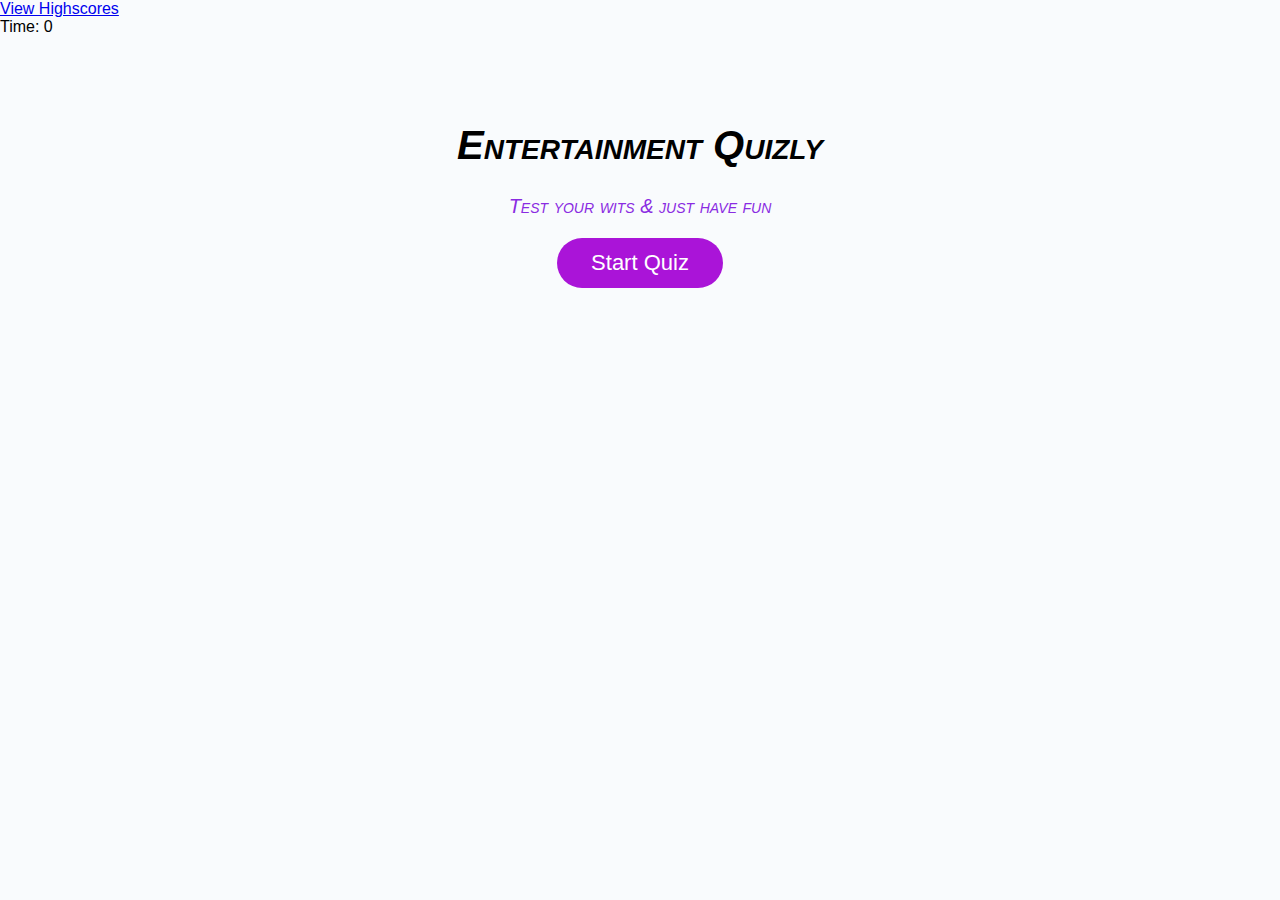
==== index.html @ 6adb712c "startup scripting of HTML, CSS & JS" ====
<!DOCTYPE html>
<html lang="en">
<head>
    <meta charset="UTF-8">
    <meta http-equiv="X-UA-Compatible" content="IE=edge">
    <meta name="viewport" content="width=device-width, initial-scale=1.0">
    <title>Entertainment Quizly API</title>
    <link rel="stylesheet" href="./assets/css/style.css">
</head>

<body>
    <main class="page-content"></main>
        <section class="wrapper">
        <div class="score"><a href="score.html">View Highscores</a></div>
        <div class="timer">Time: <span id="time">0</span></div>
    </section>

<header>
    <h1 class="header">Entertainment Quizly</h1>
    <p>Test your wits & just have fun </p>    
    <button class="btn" id="start-quiz">Start Quiz</button>
</header>          

<div id="questions" class="hide">
    <h2 id="question-title"></h2>
    <div id="choices" class="choices"></div>
</div>

  <script src="./assets/js/script.js"></script>
  <script src="./assets/js/questions.js"></script>
   
</body>
</html>
---- assets/css/style.css ----
*,
*::before,
*::after {
  box-sizing: border-box;
}

html,
body {
  height: 100%;
  margin: 0;
  padding: 0;
}

body {
  font-family: sans-serif;
  background-color: #f9fbfd;
}



header{
    text-align: center;
    padding-top: 50px;
    padding-bottom: 50px;
    margin: 10px;
    font-family:'Franklin Gothic Medium', 'Arial Narrow', Arial, sans-serif;
    font-size: 20px;
    font-style: oblique;
    font-variant: small-caps;
}

p{
font-size: 20px;
color:blueviolet

}

button {
    border: none;
    background-color: rgb(170, 20, 216);
    border-radius: 25px;
    color: hsl(0, 0%, 100%);
    display: inline-block;
    font-size: 22px;
    line-height: 22px;
    margin: 16px 16px 16px 20px;
    padding: 14px 34px;
    cursor: pointer;
    margin: 0 auto;
    display: block;
    align-self: center;
  }

  
  button[disabled] {
    cursor: default;
    background: #c0c7cf;
  }
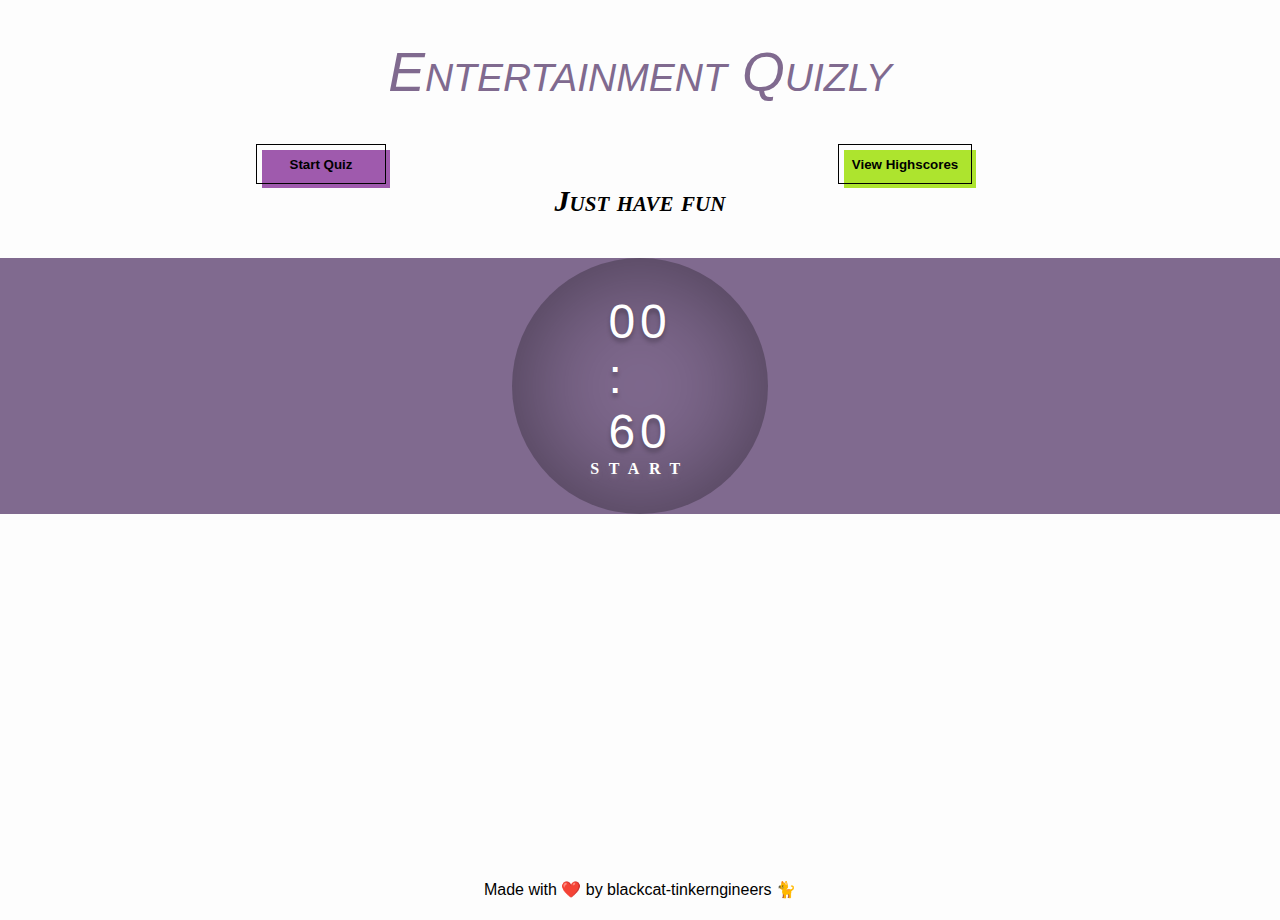
==== commit 62d00636: "coding continuation html, css & js" ====
--- a/index.html
+++ b/index.html
@@ -9,25 +9,26 @@
 </head>
 
 <body>
-    <main class="page-content"></main>
-        <section class="wrapper">
-        <div class="score"><a href="score.html">View Highscores</a></div>
-        <div class="timer">Time: <span id="time">0</span></div>
-    </section>
-
-<header>
-    <h1 class="header">Entertainment Quizly</h1>
-    <p>Test your wits & just have fun </p>    
-    <button class="btn" id="start-quiz">Start Quiz</button>
-</header>          
-
-<div id="questions" class="hide">
-    <h2 id="question-title"></h2>
-    <div id="choices" class="choices"></div>
-</div>
-
-  <script src="./assets/js/script.js"></script>
-  <script src="./assets/js/questions.js"></script>
-   
+    <header>
+        <div class="header">Entertainment Quizly</div>
+            <button class="btn" id="start-quiz">Start Quiz</button>
+            <button class="score" id="score.html">View Highscores</button>
+            <h1>Just have fun </h1>    
+    </header>  
+    <div class="content-wrap"></div>
+        <div class="outerRing">
+            <div class="timer">
+                <div class="time">
+                   <div class="min"></div> <span id="minutes">00</span>
+                    <div class="colon"></div><span id="colon">:</span>
+                    <div class="sec"></div><span id="seconds">60</span>
+                </div>
+            <div id="stsp" class="stsp">START</div>
+        </div>      
+    </div>   
+            <script src="./assets/js/so4
+            core.js"></script>
+                <script src="./assets/js/script.js"></script>
 </body>
+<div id="footer" class="footer"><a href="https://github.com/Blackcat-Tinkerngineers"></a>Made with ❤️ by blackcat-tinkerngineers 🐈</div>
 </html>--- a/assets/css/style.css
+++ b/assets/css/style.css
@@ -1,60 +1,216 @@
 *,
 *::before,
 *::after {
+  margin: 0;
+  padding: 0;
   box-sizing: border-box;
+  
 }
 
 html,
 body {
+  position: relative;
+  min-height: 100vh;
+}
+
+/*header start */
+
+.header {
+  position: relative;
+  height: 10%;
+  bottom: 0px;
+  padding: 20px;
+  margin: 20px;
+  font-size: 55px;
+  text-align: center;
+  font-family: Impact, Haettenschweiler, 'Arial Narrow Bold', sans-serif;
+  font-style: oblique;
+  color: #806a8f;
+  font-variant: small-caps;  
+}
+
+h1 {
+  text-align: center;
+  font-variant: small-caps;
+  font-size: 30px;
+  font-style: oblique;
+}
+
+
+.btn{
+ display: inline;
+ text-align: center;
+ padding-right: 1%;
+ padding-left: 1%;
+ margin-left: 20%;
+ margin-right:35%;
+  min-width: 130px;
+  height: 40px;
+  color: #fff;
+  font-weight: bold;
+  cursor: pointer;
+  transition: all 0.3s ease;
+  position: relative;
+  outline: none;
+  border: 1px solid #000;
+  color: rgb(0, 0, 0);
+  background: transparent;
+}
+  .btn:hover:after {
+  top: 0;
+  left: 0;
+}
+
+.btn:after {
+  content: "";
+  width: 100%;
+  z-index: -1;
+  position: absolute;
   height: 100%;
-  margin: 0;
-  padding: 0;
+  top: 5px;
+  left: 5px;
+  transition: 0.2s;
+  background-color: #9f5aad;
+}
+
+
+
+.score{
+  display: inline;
+  padding-left: 1%;
+  padding-right: 1%;
+  margin-right: 20%;
+  text-align: center;
+}
+
+.score {
+    min-width: 130px;
+    height: 40px;
+    color: #fff;
+    font-weight: bold;
+    cursor: pointer;
+    transition: all 0.3s ease;
+    position: relative;
+    outline: none;
+    border: 1px solid #000;
+    color: #000;
+    background: transparent;
+  }
+
+  .score:hover:after {
+    top: 0;
+    left: 0;
+  }
+
+  .score:after {
+    content: "";
+    width: 100%;
+    z-index: -1;
+    position: absolute;
+    height: 100%;
+    top: 5px;
+    left: 5px;
+    transition: 0.2s;
+    background-color: #ade42e;
+  }
+
+/* timer start */  
+/* Code source https://codepen.io/skay/pen/xxXGKZy */
+  
+:root{
+  --bg: #fdfdfd;
+  --normal-ring: #806a8f;
+  --red-ring: #850404;
+  --green-ring: #72ca0e;
+  --timer-bg: radial-gradient(
+    51.4% 51.1% at 21.7% 18.6%
+    #34a113 0%
+    #f8d745 100%
+
+  );
+
+--font-timer: 'Franklin Gothic Medium', 'Arial Narrow', Arial, sans-serif;
+--font-stsp: 'Franklin Gothic Medium', 'Arial Narrow', Arial, sans-serif;
+--font-clr: #ffffff;
 }
 
 body {
-  font-family: sans-serif;
-  background-color: #f9fbfd;
-}
-
-
-
-header{
-    text-align: center;
-    padding-top: 50px;
-    padding-bottom: 50px;
-    margin: 10px;
-    font-family:'Franklin Gothic Medium', 'Arial Narrow', Arial, sans-serif;
-    font-size: 20px;
-    font-style: oblique;
-    font-variant: small-caps;
-}
-
-p{
-font-size: 20px;
-color:blueviolet
-
-}
-
-button {
-    border: none;
-    background-color: rgb(170, 20, 216);
-    border-radius: 25px;
-    color: hsl(0, 0%, 100%);
-    display: inline-block;
-    font-size: 22px;
-    line-height: 22px;
-    margin: 16px 16px 16px 20px;
-    padding: 14px 34px;
-    cursor: pointer;
-    margin: 0 auto;
-    display: block;
-    align-self: center;
-  }
-
+	background: var(--bg);
+	min-height: 100vh;
+	overflow: hidden;
+}
+
+.content-wrap {
+	height: 10px;
+  width: 10px;
+  padding-bottom: 2.5rem;
+	background-color: transparent;
+  align-self: center;
+}
+
+
+.outerRing {
+	background: var(--normal-ring);
+}
+
+.timer {
+	background: var(--timer-bg);
+	padding: 2rem;
+  width: 100px;
+	height: 100px;
+	border-radius: 50%;
+	background: var(--timer-bg);
+	box-shadow: inset 0px 0px 114px rgba(0, 0, 0, 0.45);
+	display: flex;
+	justify-content: center;
+	align-items: center;
+	flex-direction: column;
+	padding: 8rem;
+  margin: 0 auto;
+}
+
+
+#time {
+  width: 300px;
+	text-align: center;
+	margin: 3rem 0 0 0;
+}
+
+
+
+.time span {
+  display: inline;
+	color: var(--font-clr);
+	font-family: var(--font-timer);
+	font-size: 3rem;
+	letter-spacing: 0.1em;
+	text-shadow: 0px 4px 4px rgba(0, 0, 0, 0.25);
+}
+
+
+
+#stsp {
+	color: var(--font-clr);
+	cursor: pointer;
+	font-family: Montserrat;
+	font-weight: bold;
+	font-size: 1rem;
+	line-height: 1.25rem;
+	letter-spacing: 0.6em;
+	text-shadow: 0px 4px 4px rgba(173, 158, 158, 0.25);
+}
+
+/* timer end*/
+
+.footer {
+  font-family: Arial, Helvetica, sans-serif;
+  color:#000; 
+  text-align: center;
+  position: absolute;
+  bottom: 0;
+  width: 100%;
+  height: 2.5rem; 
   
-  button[disabled] {
-    cursor: default;
-    background: #c0c7cf;
-  }
-
-  
+ 
+
+}
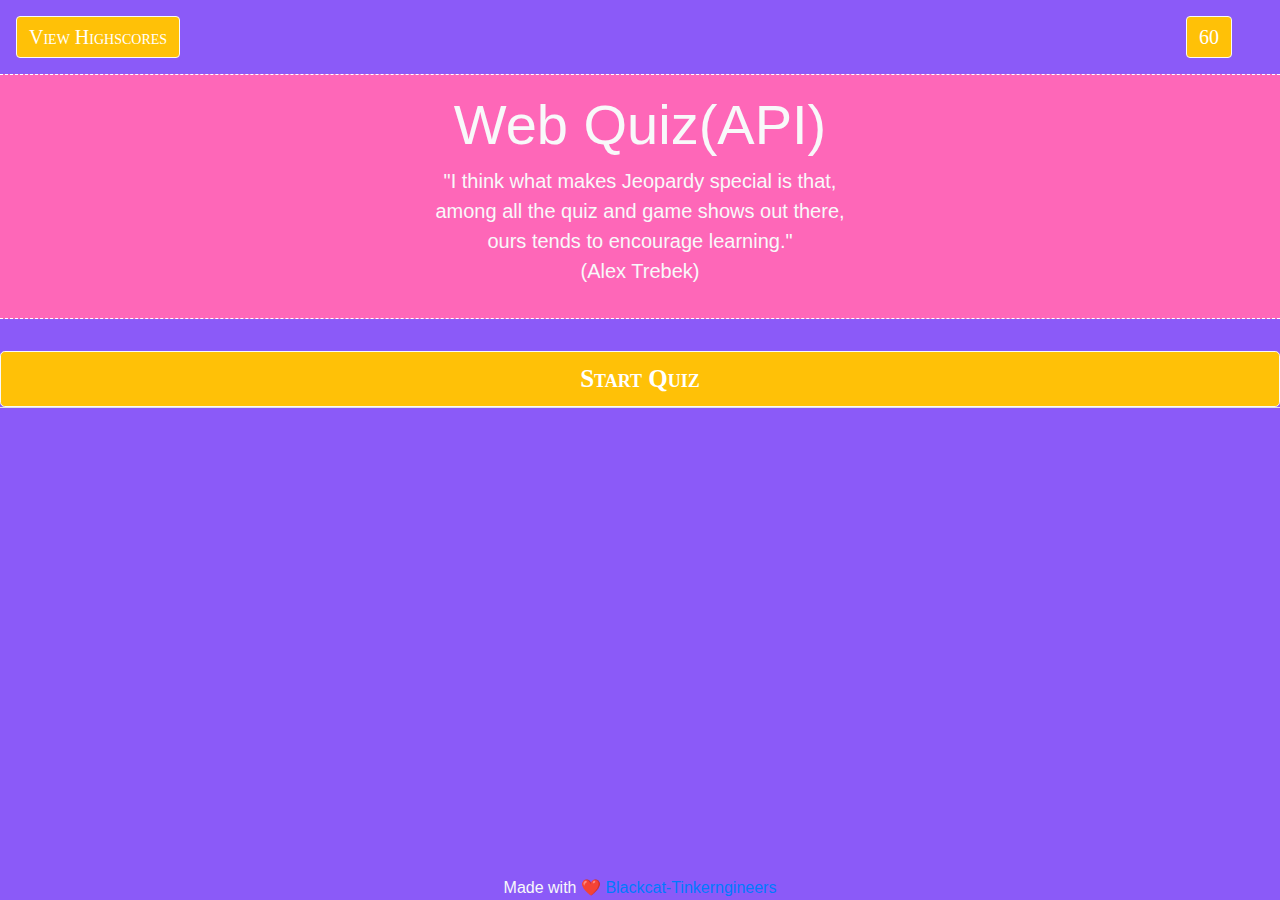
==== commit 48f9eea9: "final push before turning assignment in" ====
--- a/index.html
+++ b/index.html
@@ -1,34 +1,76 @@
 <!DOCTYPE html>
 <html lang="en">
+
 <head>
-    <meta charset="UTF-8">
-    <meta http-equiv="X-UA-Compatible" content="IE=edge">
-    <meta name="viewport" content="width=device-width, initial-scale=1.0">
-    <title>Entertainment Quizly API</title>
-    <link rel="stylesheet" href="./assets/css/style.css">
+  <title>Web Quiz API</title>
+  <meta charset="UTF-8">
+  <meta http-equiv="X-UA-Compatible" content="IE=edge">
+  <meta name="viewport" content="width=device-width, initial-scale=1, shrink-to-fit=no">
+  <link rel="stylesheet" href="https://stackpath.bootstrapcdn.com/bootstrap/4.3.1/css/bootstrap.min.css"
+  integrity="sha384-ggOyR0iXCbMQv3Xipma34MD+dH/1fQ784/j6cY/iJTQUOhcWr7x9JvoRxT2MZw1T" crossorigin="anonymous">
+  <link rel="stylesheet" href="./assets/css/style.css">
 </head>
 
-<body>
-    <header>
-        <div class="header">Entertainment Quizly</div>
-            <button class="btn" id="start-quiz">Start Quiz</button>
-            <button class="score" id="score.html">View Highscores</button>
-            <h1>Just have fun </h1>    
-    </header>  
-    <div class="content-wrap"></div>
-        <div class="outerRing">
-            <div class="timer">
-                <div class="time">
-                   <div class="min"></div> <span id="minutes">00</span>
-                    <div class="colon"></div><span id="colon">:</span>
-                    <div class="sec"></div><span id="seconds">60</span>
-                </div>
-            <div id="stsp" class="stsp">START</div>
-        </div>      
-    </div>   
-            <script src="./assets/js/so4
-            core.js"></script>
-                <script src="./assets/js/script.js"></script>
+<body class="d-flex flex-column min-vh-100">
+      <header class="navbar navbar-light bg-warning justify-content-between">
+        <a class="navbar-brand btn btn-outline-light" href="./highscores.html">View Highscores</a>
+        <div class="d-inline-block">
+          <div class="navbar navbar-light bg-warning justify-content-between my-2 my-sm-0">
+            <a class="navbar-brand btn btn-outline-light">
+              <div id="time" type="timer" aria-atomic="true"><span id="number">60</span></div>
+            </a>
+            <script src="./assets/js/timer.js"></script>
+          </div>
+        </div>
+      </header>
+      <div class="jumbotron jumbotron-fluid">
+        <div class="container">
+          <h3 class="display-4 text-light">Web Quiz(API)</h3>
+          <p class="lead text-light">"I think what makes Jeopardy special is that,
+            <br>among all the quiz and game shows out
+            there,
+            <br>ours tends to encourage learning."
+            <br>(Alex Trebek)
+          </p>
+        </div>
+      </div>
+
+      <!-- Button trigger modal -->
+      <button type="button" class="btn btn-lg btn-block btn-outline-light" data-toggle="modal" data-target="#startQuiz"
+        onclick="startTimer('time')">
+        Start Quiz
+      </button>
+
+      <!-- Modal -->
+      <div class="modal" id="startQuiz" tabindex="-1" role="dialog" aria-labelledby="exampleModalCenterTitle"
+        aria-hidden="true">
+        <div class="modal-dialog modal-dialog-centered" role="document">
+          <div class="modal-content">
+            <div class="modal-header">
+              <h5 class="modal-title" id="jsQuiz">Javascript Quiz</h5>
+              <button type="button" class="close" data-dismiss="modal" aria-label="Close">
+                <span aria-hidden="true">&times;</span>
+              </button>
+            </div>
+            <div class="modal-body">
+              <div id="quiz"></div>
+              <button id="submit" class="btn btn-block btn-outline-light btn-primary">Submit Quiz</button>
+              <div id="results"></div>
+            </div>
+          </div>
+        </div>
+      </div>
+      <script src="./assets/js/quiz-questions.js"></script>
+      <div class="modal-footer"></div>
+
+      <script src="https://code.jquery.com/jquery-3.3.1.slim.min.js"></script>
+      <script src="https://cdnjs.cloudflare.com/ajax/libs/popper.js/1.14.7/umd/popper.min.js"></script>
+      <script src="https://stackpath.bootstrapcdn.com/bootstrap/4.3.1/js/bootstrap.min.js"></script>
+      <script src="./assets/js/quiz-questions.js"></script>
+  
 </body>
-<div id="footer" class="footer"><a href="https://github.com/Blackcat-Tinkerngineers"></a>Made with ❤️ by blackcat-tinkerngineers 🐈</div>
+<footer class="page-footer mt-auto font-small text-light">Made with ❤️
+  <a href="https://github.com/Blackcat-Tinkerngineers">Blackcat-Tinkerngineers</a>
+</footer>
+
 </html>--- a/assets/css/style.css
+++ b/assets/css/style.css
@@ -1,216 +1,89 @@
-*,
-*::before,
-*::after {
-  margin: 0;
-  padding: 0;
-  box-sizing: border-box;
-  
+/* custom.css */
+body{
+    background-color: #8b5af8!important;
+    margin: 0 auto;
+    padding: 0;
 }
 
-html,
-body {
-  position: relative;
-  min-height: 100vh;
+.bg-warning{
+    background-color: #8b5af8!important;
+    font-family:'Lucida Sans', 'Lucida Sans Regular', Geneva;
+    font-weight: bold;
+    font-variant: small-caps;
+    font-size: 25px!important;
 }
 
-/*header start */
-
-.header {
-  position: relative;
-  height: 10%;
-  bottom: 0px;
-  padding: 20px;
-  margin: 20px;
-  font-size: 55px;
-  text-align: center;
-  font-family: Impact, Haettenschweiler, 'Arial Narrow Bold', sans-serif;
-  font-style: oblique;
-  color: #806a8f;
-  font-variant: small-caps;  
+.navbar-light .navbar-brand{
+    color: #fff!important;
 }
 
-h1 {
-  text-align: center;
-  font-variant: small-caps;
-  font-size: 30px;
-  font-style: oblique;
+.btn-outline-warning{
+    font-family:'Lucida Sans', 'Lucida Sans Regular', Geneva;
+    color: #fff!important;
+    font-weight: bold;
+    font-variant: small-caps;
+    font-size: 25px!important;
 }
 
+.display-4{
+    text-align: center!important;
+}
+
+.lead{
+    text-align: center;
+}
+
+.jumbotron{
+    padding: 1rem 1rem!important;
+    background-color: #fe67b8;
+    border-bottom: dashed 1px #fff;
+    border-top: dashed 1px #fff;
+}
 
 .btn{
- display: inline;
- text-align: center;
- padding-right: 1%;
- padding-left: 1%;
- margin-left: 20%;
- margin-right:35%;
-  min-width: 130px;
-  height: 40px;
-  color: #fff;
-  font-weight: bold;
-  cursor: pointer;
-  transition: all 0.3s ease;
-  position: relative;
-  outline: none;
-  border: 1px solid #000;
-  color: rgb(0, 0, 0);
-  background: transparent;
-}
-  .btn:hover:after {
-  top: 0;
-  left: 0;
+    background-color: rgb(255, 193, 7);
 }
 
-.btn:after {
-  content: "";
-  width: 100%;
-  z-index: -1;
-  position: absolute;
-  height: 100%;
-  top: 5px;
-  left: 5px;
-  transition: 0.2s;
-  background-color: #9f5aad;
+.btn-block{
+    font-family:'Lucida Sans', 'Lucida Sans Regular', Geneva;
+    color: #fff!important;
+    font-weight: bold;
+    font-variant: small-caps;
+    font-size: 25px!important;
 }
 
-
-
-.score{
-  display: inline;
-  padding-left: 1%;
-  padding-right: 1%;
-  margin-right: 20%;
-  text-align: center;
+.btn-primary{
+    font-family:'Lucida Sans', 'Lucida Sans Regular', Geneva;
+    color: #fff!important;
+    font-weight: bold;
+    font-variant: small-caps;
+    font-size: 20px!important;
+    border-color: rgb(255, 193, 7)!important;
 }
 
-.score {
-    min-width: 130px;
-    height: 40px;
-    color: #fff;
-    font-weight: bold;
-    cursor: pointer;
-    transition: all 0.3s ease;
-    position: relative;
-    outline: none;
-    border: 1px solid #000;
-    color: #000;
-    background: transparent;
-  }
-
-  .score:hover:after {
-    top: 0;
-    left: 0;
-  }
-
-  .score:after {
-    content: "";
-    width: 100%;
-    z-index: -1;
-    position: absolute;
-    height: 100%;
-    top: 5px;
-    left: 5px;
-    transition: 0.2s;
-    background-color: #ade42e;
-  }
-
-/* timer start */  
-/* Code source https://codepen.io/skay/pen/xxXGKZy */
-  
-:root{
-  --bg: #fdfdfd;
-  --normal-ring: #806a8f;
-  --red-ring: #850404;
-  --green-ring: #72ca0e;
-  --timer-bg: radial-gradient(
-    51.4% 51.1% at 21.7% 18.6%
-    #34a113 0%
-    #f8d745 100%
-
-  );
-
---font-timer: 'Franklin Gothic Medium', 'Arial Narrow', Arial, sans-serif;
---font-stsp: 'Franklin Gothic Medium', 'Arial Narrow', Arial, sans-serif;
---font-clr: #ffffff;
+/* modal & quiz css */
+.question{
+	font-weight: 600;
+}
+.answers {
+  margin-bottom: 20px;
+}
+.answers label{
+  display: block;
+}
+#submit{
+	font-family: sans-serif;
+	font-size: 20px;
+	color: #fff;
+	border: 0px;
+	border-radius: 3px;
+	padding: 20px;
+	cursor: pointer;
+	margin-bottom: 20px;
 }
 
-body {
-	background: var(--bg);
-	min-height: 100vh;
-	overflow: hidden;
-}
+/* End */
 
-.content-wrap {
-	height: 10px;
-  width: 10px;
-  padding-bottom: 2.5rem;
-	background-color: transparent;
-  align-self: center;
-}
-
-
-.outerRing {
-	background: var(--normal-ring);
-}
-
-.timer {
-	background: var(--timer-bg);
-	padding: 2rem;
-  width: 100px;
-	height: 100px;
-	border-radius: 50%;
-	background: var(--timer-bg);
-	box-shadow: inset 0px 0px 114px rgba(0, 0, 0, 0.45);
-	display: flex;
-	justify-content: center;
-	align-items: center;
-	flex-direction: column;
-	padding: 8rem;
-  margin: 0 auto;
-}
-
-
-#time {
-  width: 300px;
-	text-align: center;
-	margin: 3rem 0 0 0;
-}
-
-
-
-.time span {
-  display: inline;
-	color: var(--font-clr);
-	font-family: var(--font-timer);
-	font-size: 3rem;
-	letter-spacing: 0.1em;
-	text-shadow: 0px 4px 4px rgba(0, 0, 0, 0.25);
-}
-
-
-
-#stsp {
-	color: var(--font-clr);
-	cursor: pointer;
-	font-family: Montserrat;
-	font-weight: bold;
-	font-size: 1rem;
-	line-height: 1.25rem;
-	letter-spacing: 0.6em;
-	text-shadow: 0px 4px 4px rgba(173, 158, 158, 0.25);
-}
-
-/* timer end*/
-
-.footer {
-  font-family: Arial, Helvetica, sans-serif;
-  color:#000; 
-  text-align: center;
-  position: absolute;
-  bottom: 0;
-  width: 100%;
-  height: 2.5rem; 
-  
- 
-
-}
+.page-footer{
+    text-align: center!important;
+}